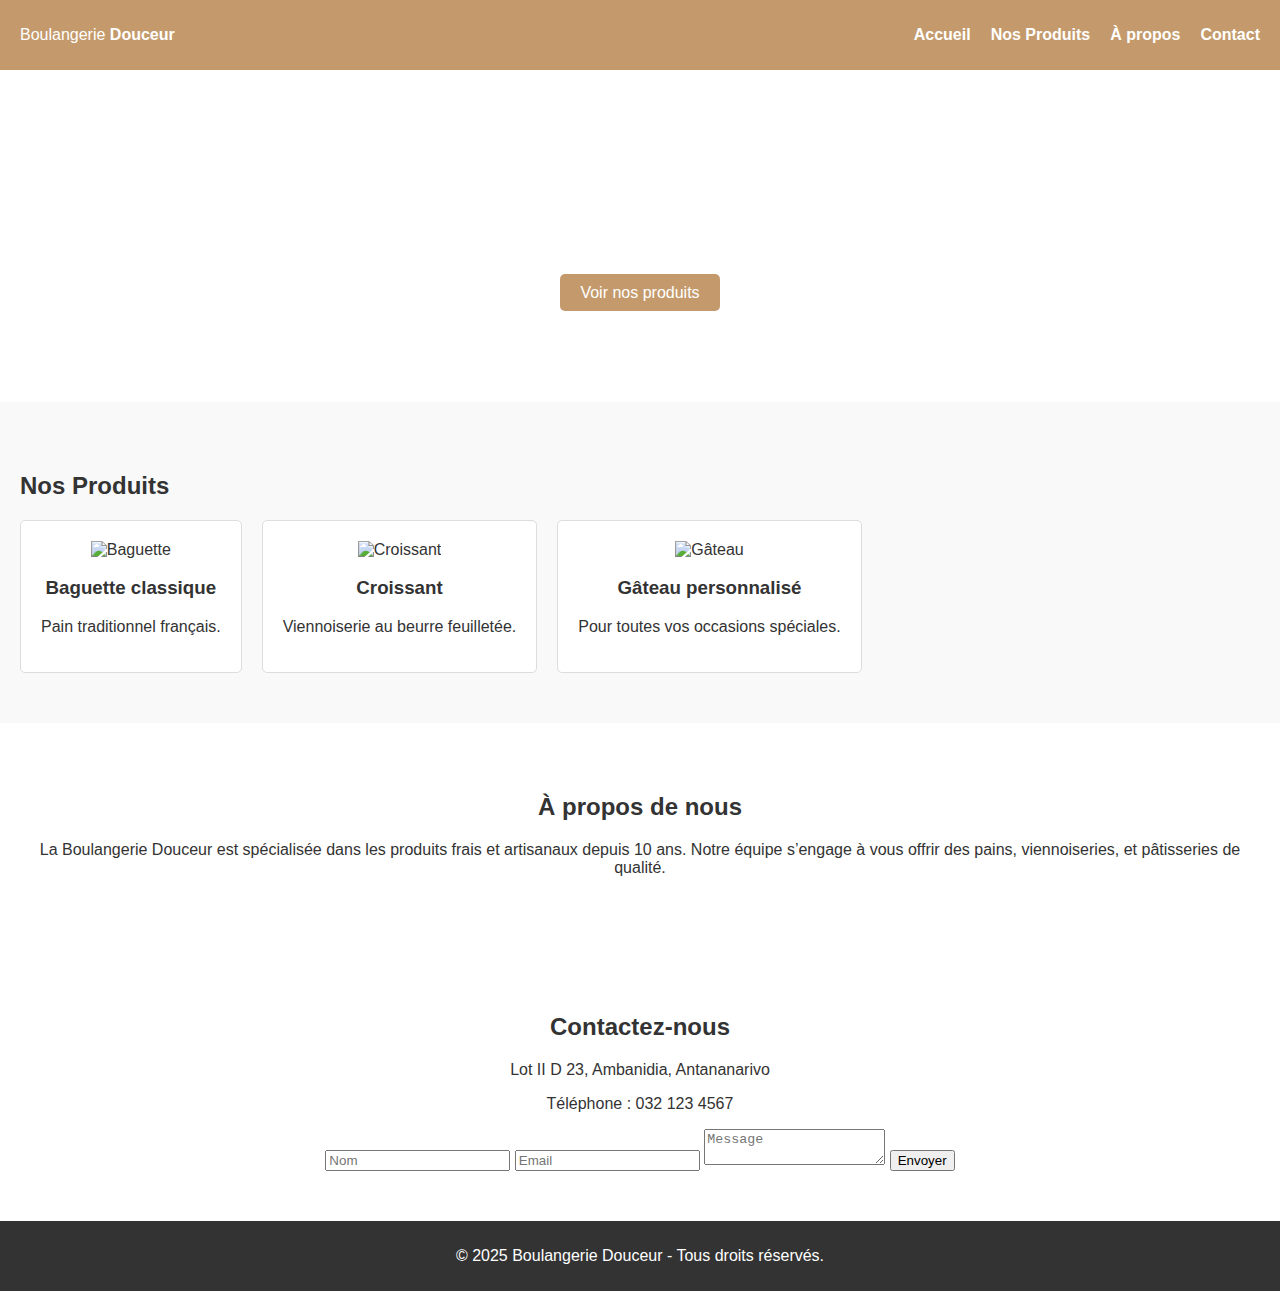
==== template/index.html @ 995a2d7f "Here we go" ====
<!DOCTYPE html>
<html lang="fr">
<head>
    <meta charset="UTF-8">
    <meta name="viewport" content="width=device-width, initial-scale=1.0">
    <title>Boulangerie - Accueil</title>
    <link rel="stylesheet" href="assets/css/style.css">
</head>
<body>
    <!-- Header -->
    <header class="header">
        <div class="logo">Boulangerie <strong>Douceur</strong></div>
        <nav class="nav">
            <ul>
                <li><a href="#accueil">Accueil</a></li>
                <li><a href="#produits">Nos Produits</a></li>
                <li><a href="#about">À propos</a></li>
                <li><a href="#contact">Contact</a></li>
            </ul>
        </nav>
    </header>

    <!-- Slider -->
    <section class="slider">
        <div class="slider-content">
            <h1>Des pains frais chaque jour</h1>
            <p>Découvrez nos délicieuses créations artisanales.</p>
            <a href="#produits" class="btn">Voir nos produits</a>
        </div>
    </section>

    <!-- Nos Produits -->
    <section id="produits" class="produits">
        <h2>Nos Produits</h2>
        <div class="grid">
            <div class="produit">
                <img src="baguette.jpg" alt="Baguette">
                <h3>Baguette classique</h3>
                <p>Pain traditionnel français.</p>
            </div>
            <div class="produit">
                <img src="croissant.jpg" alt="Croissant">
                <h3>Croissant</h3>
                <p>Viennoiserie au beurre feuilletée.</p>
            </div>
            <div class="produit">
                <img src="gateau.jpg" alt="Gâteau">
                <h3>Gâteau personnalisé</h3>
                <p>Pour toutes vos occasions spéciales.</p>
            </div>
        </div>
    </section>

    <!-- À propos -->
    <section id="about" class="about">
        <h2>À propos de nous</h2>
        <p>La Boulangerie Douceur est spécialisée dans les produits frais et artisanaux depuis 10 ans. Notre équipe s’engage à vous offrir des pains, viennoiseries, et pâtisseries de qualité.</p>
    </section>

    <!-- Contact -->
    <section id="contact" class="contact">
        <h2>Contactez-nous</h2>
        <p>Lot II D 23, Ambanidia, Antananarivo</p>
        <p>Téléphone : 032 123 4567</p>
        <form>
            <input type="text" placeholder="Nom" required>
            <input type="email" placeholder="Email" required>
            <textarea placeholder="Message"></textarea>
            <button type="submit">Envoyer</button>
        </form>
    </section>

    <!-- Footer -->
    <footer class="footer">
        <p>&copy; 2025 Boulangerie Douceur - Tous droits réservés.</p>
    </footer>
</body>
</html>
---- template/assets/css/style.css ----
body {
    font-family: Arial, sans-serif;
    margin: 0;
    padding: 0;
    color: #333;
}
.header {
    background: #c49a6c;
    color: #fff;
    padding: 10px 20px;
    display: flex;
    justify-content: space-between;
    align-items: center;
}
.nav ul {
    list-style: none;
    display: flex;
    gap: 20px;
}
.nav a {
    color: #fff;
    text-decoration: none;
    font-weight: bold;
}
.slider {
    background: url('slider-bg.jpg') no-repeat center center/cover;
    color: #fff;
    text-align: center;
    padding: 100px 20px;
}
.slider .btn {
    background: #c49a6c;
    color: #fff;
    padding: 10px 20px;
    text-decoration: none;
    border-radius: 5px;
}
.produits {
    padding: 50px 20px;
    background: #f9f9f9;
}
.produits .grid {
    display: flex;
    gap: 20px;
}
.produit {
    background: #fff;
    padding: 20px;
    border: 1px solid #ddd;
    text-align: center;
    border-radius: 5px;
}
.about, .contact {
    padding: 50px 20px;
    text-align: center;
}
.footer {
    background: #333;
    color: #fff;
    text-align: center;
    padding: 10px 0;
}
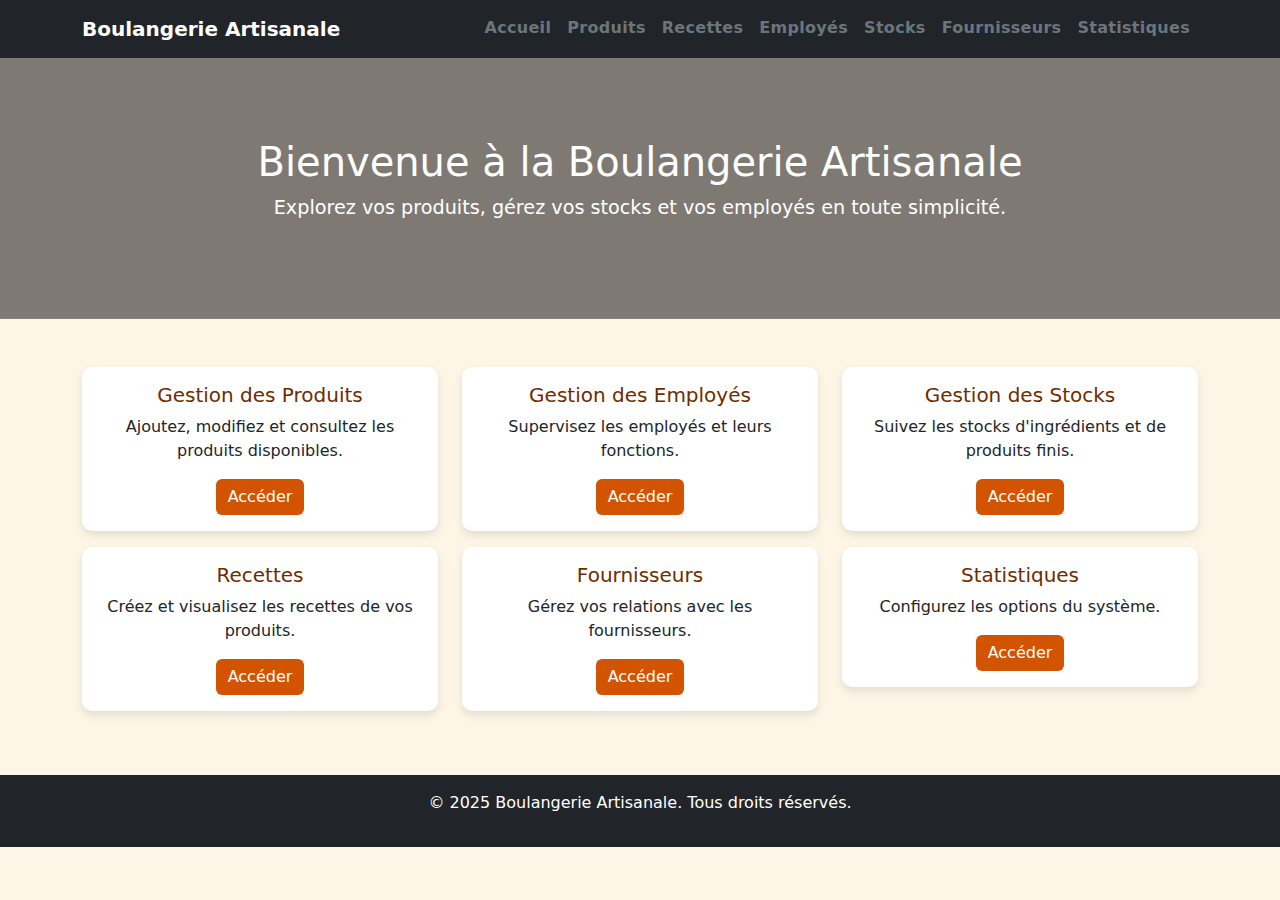
==== commit 59292411: "Many changes" ====
--- a/template/index.html
+++ b/template/index.html
@@ -1,78 +1,111 @@
 <!DOCTYPE html>
-<html lang="fr">
+<html lang="en">
 <head>
     <meta charset="UTF-8">
     <meta name="viewport" content="width=device-width, initial-scale=1.0">
-    <title>Boulangerie - Accueil</title>
-    <link rel="stylesheet" href="assets/css/style.css">
+    <title>Accueil Boulangerie</title>
+    <link href="assets/css/bootstrap.min.css" rel="stylesheet">
+    <link rel="stylesheet" href="assets/css/index.css">
 </head>
 <body>
-    <!-- Header -->
-    <header class="header">
-        <div class="logo">Boulangerie <strong>Douceur</strong></div>
-        <nav class="nav">
-            <ul>
-                <li><a href="#accueil">Accueil</a></li>
-                <li><a href="#produits">Nos Produits</a></li>
-                <li><a href="#about">À propos</a></li>
-                <li><a href="#contact">Contact</a></li>
-            </ul>
-        </nav>
+    <nav class="navbar navbar-expand-lg navbar-dark bg-dark">
+        <div class="container">
+            <a class="navbar-brand" href="#">Boulangerie Artisanale</a>
+            <button class="navbar-toggler" type="button" data-bs-toggle="collapse" data-bs-target="#navbarNav" aria-controls="navbarNav" aria-expanded="false" aria-label="Toggle navigation">
+                <span class="navbar-toggler-icon"></span>
+            </button>
+            <div class="collapse navbar-collapse" id="navbarNav">
+                <ul class="navbar-nav ms-auto">
+                    <li class="nav-item"><a class="nav-link" href="index.html">Accueil</a></li>
+                    <li class="nav-item"><a class="nav-link" href="crud.html">Produits</a></li>
+                    <li class="nav-item"><a class="nav-link" href="crud.html">Recettes</a></li>
+                    <li class="nav-item"><a class="nav-link" href="crud.html">Employés</a></li>
+                    <li class="nav-item"><a class="nav-link" href="crud.html">Stocks</a></li>
+                    <li class="nav-item"><a class="nav-link" href="crud.html">Fournisseurs</a></li>
+                    <li class="nav-item"><a class="nav-link" href="statistique.html">Statistiques</a></li>
+                </ul>
+            </div>
+        </div>
+    </nav>
+
+    <header class="hero-section text-center text-white">
+        <div class="container">
+            <h1 class="display-4">Bienvenue à la Boulangerie Artisanale</h1>
+            <p class="lead">Explorez vos produits, gérez vos stocks et vos employés en toute simplicité.</p>
+        </div>
     </header>
 
-    <!-- Slider -->
-    <section class="slider">
-        <div class="slider-content">
-            <h1>Des pains frais chaque jour</h1>
-            <p>Découvrez nos délicieuses créations artisanales.</p>
-            <a href="#produits" class="btn">Voir nos produits</a>
-        </div>
-    </section>
-
-    <!-- Nos Produits -->
-    <section id="produits" class="produits">
-        <h2>Nos Produits</h2>
-        <div class="grid">
-            <div class="produit">
-                <img src="baguette.jpg" alt="Baguette">
-                <h3>Baguette classique</h3>
-                <p>Pain traditionnel français.</p>
+    <main class="container my-5">
+        <div class="row">
+            <div class="col-md-4 mb-3">
+                <div class="card menu-card">
+                    <div class="card-body text-center">
+                        <i class="bi bi-basket3-fill icon"></i>
+                        <h5 class="card-title">Gestion des Produits</h5>
+                        <p class="card-text">Ajoutez, modifiez et consultez les produits disponibles.</p>
+                        <a href="crud.html" class="btn btn-primary">Accéder</a>
+                    </div>
+                </div>
             </div>
-            <div class="produit">
-                <img src="croissant.jpg" alt="Croissant">
-                <h3>Croissant</h3>
-                <p>Viennoiserie au beurre feuilletée.</p>
+            <div class="col-md-4 mb-3">
+                <div class="card menu-card">
+                    <div class="card-body text-center">
+                        <i class="bi bi-people-fill icon"></i>
+                        <h5 class="card-title">Gestion des Employés</h5>
+                        <p class="card-text">Supervisez les employés et leurs fonctions.</p>
+                        <a href="crud.html" class="btn btn-primary">Accéder</a>
+                    </div>
+                </div>
             </div>
-            <div class="produit">
-                <img src="gateau.jpg" alt="Gâteau">
-                <h3>Gâteau personnalisé</h3>
-                <p>Pour toutes vos occasions spéciales.</p>
+            <div class="col-md-4 mb-3">
+                <div class="card menu-card">
+                    <div class="card-body text-center">
+                        <i class="bi bi-boxes icon"></i>
+                        <h5 class="card-title">Gestion des Stocks</h5>
+                        <p class="card-text">Suivez les stocks d'ingrédients et de produits finis.</p>
+                        <a href="crud.html" class="btn btn-primary">Accéder</a>
+                    </div>
+                </div>
             </div>
         </div>
-    </section>
+        <div class="row">
+            <div class="col-md-4 mb-3">
+                <div class="card menu-card">
+                    <div class="card-body text-center">
+                        <i class="bi bi-clipboard-data icon"></i>
+                        <h5 class="card-title">Recettes</h5>
+                        <p class="card-text">Créez et visualisez les recettes de vos produits.</p>
+                        <a href="crud.html" class="btn btn-primary">Accéder</a>
+                    </div>
+                </div>
+            </div>
+            <div class="col-md-4 mb-3">
+                <div class="card menu-card">
+                    <div class="card-body text-center">
+                        <i class="bi bi-truck icon"></i>
+                        <h5 class="card-title">Fournisseurs</h5>
+                        <p class="card-text">Gérez vos relations avec les fournisseurs.</p>
+                        <a href="crud.html" class="btn btn-primary">Accéder</a>
+                    </div>
+                </div>
+            </div>
+            <div class="col-md-4 mb-3">
+                <div class="card menu-card">
+                    <div class="card-body text-center">
+                        <i class="bi bi-gear-fill icon"></i>
+                        <h5 class="card-title">Statistiques</h5>
+                        <p class="card-text">Configurez les options du système.</p>
+                        <a href="statistique.html" class="btn btn-primary">Accéder</a>
+                    </div>
+                </div>
+            </div>
+        </div>
+    </main>
 
-    <!-- À propos -->
-    <section id="about" class="about">
-        <h2>À propos de nous</h2>
-        <p>La Boulangerie Douceur est spécialisée dans les produits frais et artisanaux depuis 10 ans. Notre équipe s’engage à vous offrir des pains, viennoiseries, et pâtisseries de qualité.</p>
-    </section>
+    <footer class="text-center text-white py-3 bg-dark">
+        <p>&copy; 2025 Boulangerie Artisanale. Tous droits réservés.</p>
+    </footer>
 
-    <!-- Contact -->
-    <section id="contact" class="contact">
-        <h2>Contactez-nous</h2>
-        <p>Lot II D 23, Ambanidia, Antananarivo</p>
-        <p>Téléphone : 032 123 4567</p>
-        <form>
-            <input type="text" placeholder="Nom" required>
-            <input type="email" placeholder="Email" required>
-            <textarea placeholder="Message"></textarea>
-            <button type="submit">Envoyer</button>
-        </form>
-    </section>
-
-    <!-- Footer -->
-    <footer class="footer">
-        <p>&copy; 2025 Boulangerie Douceur - Tous droits réservés.</p>
-    </footer>
+    <script src="assets/js/bootstrap.bundle.min.js"></script>
 </body>
 </html>
--- a/template/assets/css/index.css
+++ b/template/assets/css/index.css
@@ -0,0 +1,89 @@
+/* Couleurs personnalisées */
+:root {
+    --primary-color: #d35400; /* Orange chaud */
+    --secondary-color: #6e2c00; /* Brun foncé */
+    --background-color: #fdf5e6; /* Beige clair */
+    --text-color: #6c757d; /* Gris doux */
+}
+
+body {
+    background-color: var(--background-color);
+}
+
+.navbar {
+    background-color: var(--secondary-color);
+}
+
+.navbar-brand {
+    font-weight: bold;
+    color: #fff !important;
+}
+
+.nav-link {
+    color: var(--text-color) !important;
+}
+
+/* Liens dans la navbar */
+.navbar .nav-link {
+    color: var(--primary-color); /* Orange par défaut */
+    font-weight: 600; /* Légèrement plus gras pour un meilleur contraste */
+    text-transform: capitalize; /* Garde un style professionnel */
+    letter-spacing: 0.3px;
+    transition: color 0.3s ease, border-bottom 0.3s ease;
+    border-bottom: 2px solid transparent; /* Ligne invisible par défaut */
+}
+
+.navbar .nav-link:hover {
+    color: #fff; /* Devient blanc au survol */
+    border-bottom: 2px solid var(--primary-color); /* Ligne orange apparente */
+}
+
+.navbar .nav-link.active {
+    color: #fff; /* Couleur blanche pour le lien actif */
+    border-bottom: 2px solid var(--primary-color); /* Ligne orange fixe pour le lien actif */
+}
+
+.hero-section {
+    background: linear-gradient(rgba(0, 0, 0, 0.5), rgba(0, 0, 0, 0.5)), url('bakery-bg.jpg');
+    background-size: cover;
+    background-position: center;
+    padding: 5rem 0;
+}
+
+.hero-section h1 {
+    font-size: 2.5rem;
+}
+
+.hero-section p {
+    font-size: 1.2rem;
+}
+
+.menu-card {
+    border: none;
+    border-radius: 10px;
+    box-shadow: 0 4px 8px rgba(0, 0, 0, 0.1);
+    background-color: #fff;
+}
+
+.menu-card .icon {
+    font-size: 2rem;
+    color: var(--primary-color);
+}
+
+.card-title {
+    color: var(--secondary-color);
+}
+
+.btn-primary {
+    background-color: var(--primary-color);
+    border: none;
+}
+
+.btn-primary:hover {
+    background-color: #e67e22;
+}
+
+footer {
+    background-color: var(--secondary-color);
+    color: #fff;
+}
